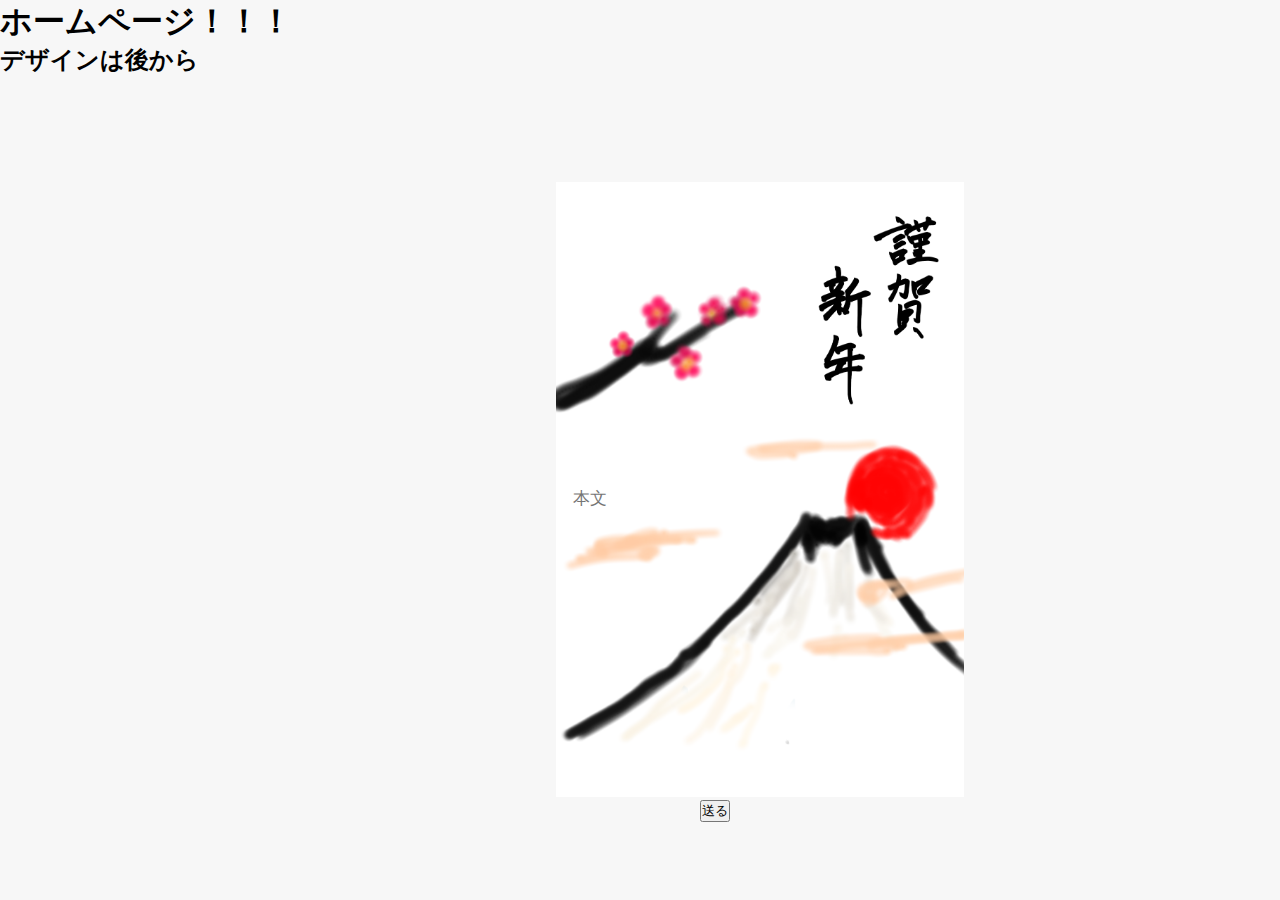
==== app/templates/home.html @ ef3edb73 "create send html" ====
<!DOCTYPE html>
<html>

<head>
    <link href="../static/css/main.css" rel="stylesheet" />
    <title>Document</title>
</head>

<body>
    <h1>ホームページ！！！</h1>
    <h2>デザインは後から</h2>
    <form action="/send" method="POST">
        <div class="nengajo1">
            <textarea style="background-color: transparent;" type="text" name="message" class="text" placeholder="本文"　maxlength="116"></textarea>
        </div>
        <input class="submit" type="submit" value="送る">
    </form>
</body>

</html>
---- app/static/css/main.css ----
* {
  overflow: scroll;
  padding: 0px !important;
  margin: 0px !important;
}
body{
    background: rgba(247,247,247,1);
}

.nengajo1 {
  width: 408px;
  height: 615px;
  background: url("../images/nengajo1.png");
  background-repeat: no-repeat;
  background-position: center center;
  background-size: cover;
  opacity: 1;
  position: absolute;
  top: 182px;
  left: 556px;
  overflow: hidden;
}

.text{
    width: 200px;
    height: 300px;
    resize: none;
    position: relative; top: 300px;
    overflow: hidden;
    font-size: 17px;
    font-family: "Noto Serif JP", serif;
    font-feature-settings: "palt";
    color: #2c3e50;
    line-height: 2em;
    text-indent: 1em;
    border: none;
    outline: none;
}

.submit{
    position: absolute; top: 800px;
    position: absolute; left: 700px;
}

/* .send_text{
  width: 200px;
  height: 300px;
  resize: none;
  position: relative; top: 300px;
  overflow: hidden;
  font-size: 17px;
  font-family: "Noto Serif JP", serif;
  font-feature-settings: "palt";
  color: #2c3e50;
  line-height: 2em;
  text-indent: 1em;
  /* border: none;
  outline: none; */ */
}
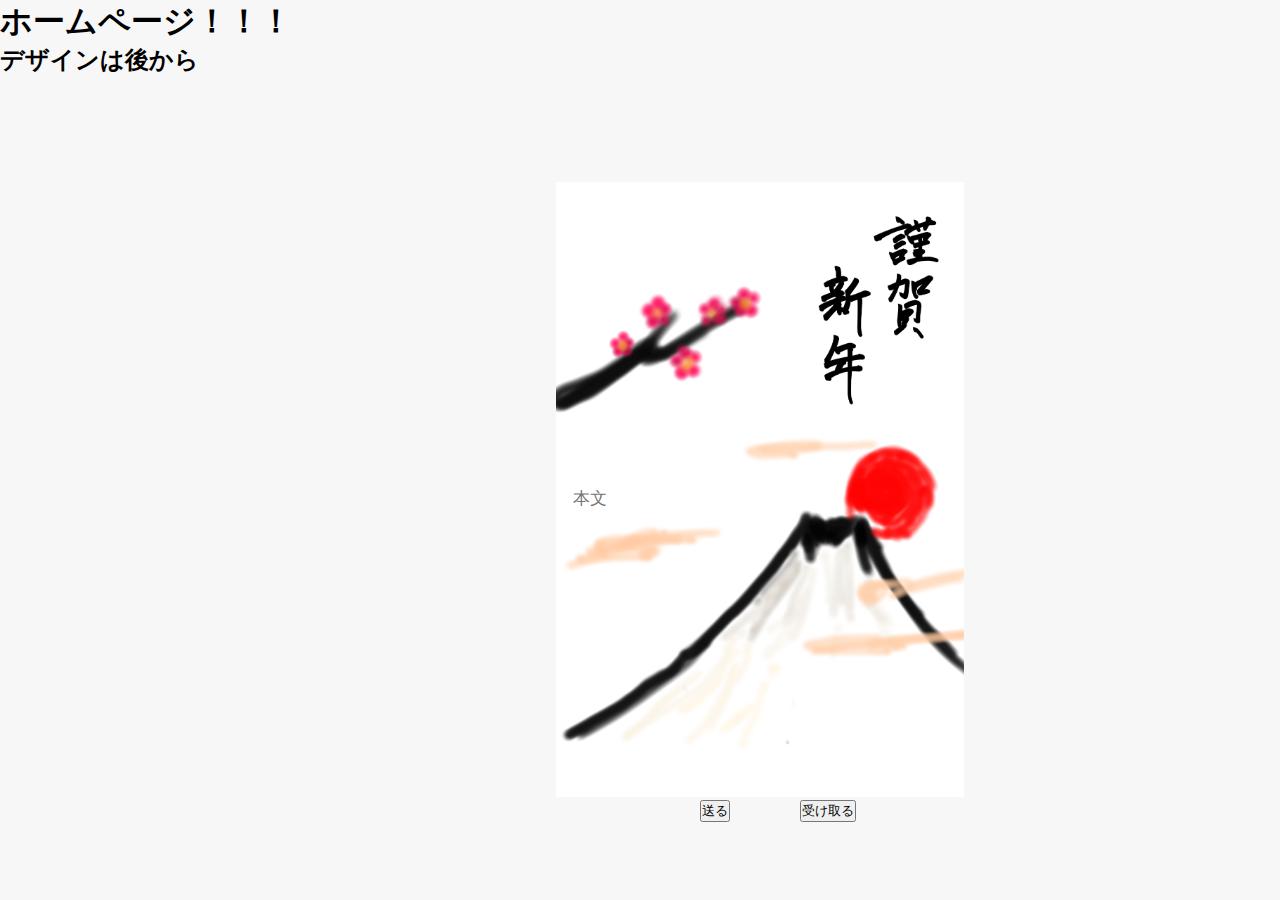
==== commit eca80a10: "receive message function" ====
--- a/app/templates/home.html
+++ b/app/templates/home.html
@@ -15,6 +15,9 @@
         </div>
         <input class="submit" type="submit" value="送る">
     </form>
+    <form action="/send" method="GET">
+        <input class="receive" type="submit" value="受け取る">
+    </form>
 </body>
 
 </html>--- a/app/static/css/main.css
+++ b/app/static/css/main.css
@@ -6,7 +6,6 @@
 body{
     background: rgba(247,247,247,1);
 }
-
 .nengajo1 {
   width: 408px;
   height: 615px;
@@ -20,7 +19,6 @@
   left: 556px;
   overflow: hidden;
 }
-
 .text{
     width: 200px;
     height: 300px;
@@ -36,10 +34,13 @@
     border: none;
     outline: none;
 }
-
 .submit{
     position: absolute; top: 800px;
     position: absolute; left: 700px;
+}
+.receive{
+  position: absolute; top: 800px;
+  position: absolute; left: 800px;
 }
 
 /* .send_text{
@@ -55,5 +56,4 @@
   line-height: 2em;
   text-indent: 1em;
   /* border: none;
-  outline: none; */ */
-}+  outline: none; */ 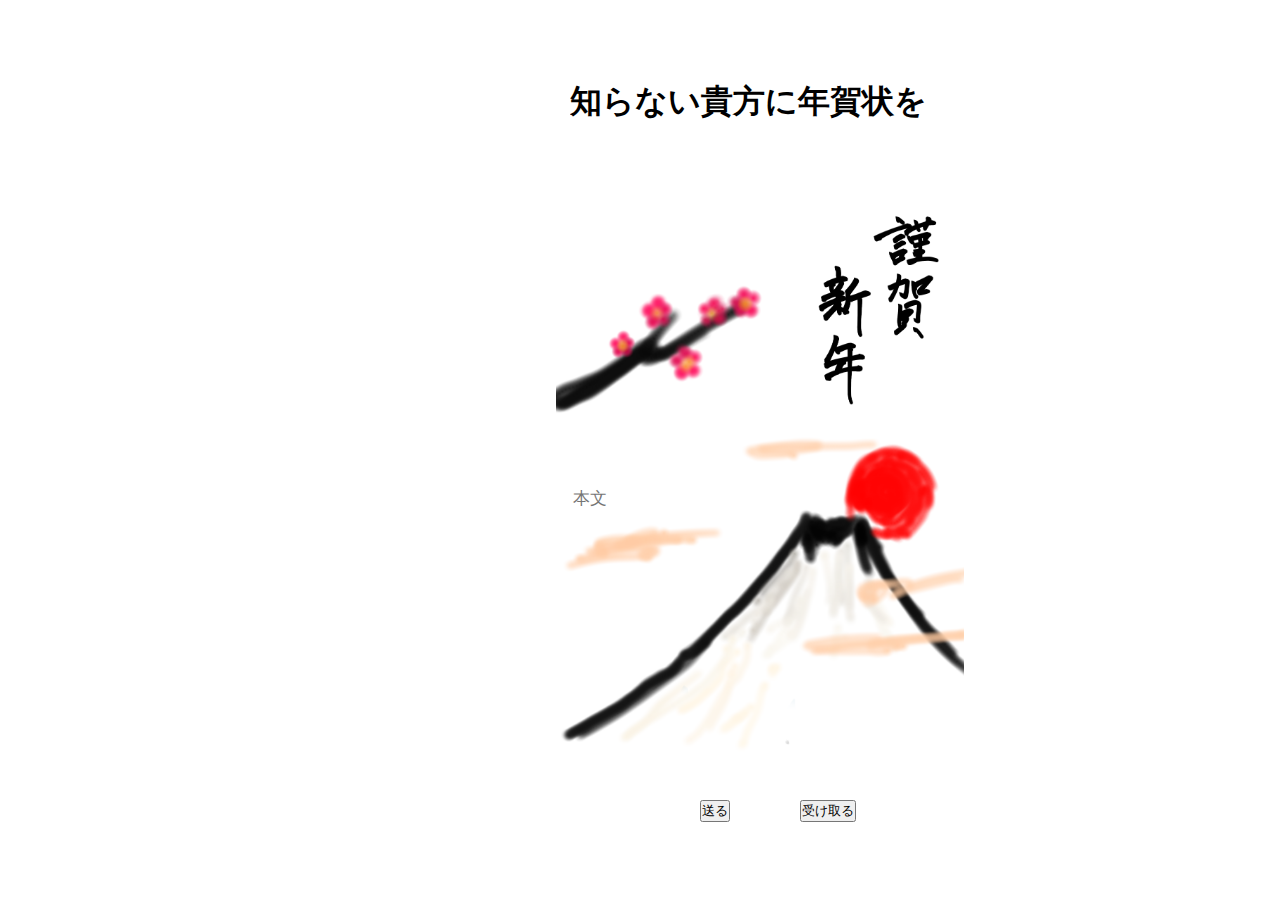
==== commit 29512f5a: "fix layout" ====
--- a/app/templates/home.html
+++ b/app/templates/home.html
@@ -7,8 +7,7 @@
 </head>
 
 <body>
-    <h1>ホームページ！！！</h1>
-    <h2>デザインは後から</h2>
+    <h1 class="title">知らない貴方に年賀状を</h1>
     <form action="/send" method="POST">
         <div class="nengajo1">
             <textarea style="background-color: transparent;" type="text" name="message" class="text" placeholder="本文"　maxlength="116"></textarea>
--- a/app/static/css/main.css
+++ b/app/static/css/main.css
@@ -4,7 +4,8 @@
   margin: 0px !important;
 }
 body{
-    background: rgba(247,247,247,1);
+  background-image: url("../images/back1.jpg");
+  background-size: cover;
 }
 .nengajo1 {
   width: 408px;
@@ -42,18 +43,7 @@
   position: absolute; top: 800px;
   position: absolute; left: 800px;
 }
-
-/* .send_text{
-  width: 200px;
-  height: 300px;
-  resize: none;
-  position: relative; top: 300px;
-  overflow: hidden;
-  font-size: 17px;
-  font-family: "Noto Serif JP", serif;
-  font-feature-settings: "palt";
-  color: #2c3e50;
-  line-height: 2em;
-  text-indent: 1em;
-  /* border: none;
-  outline: none; */ +.title{
+  position: absolute; top: 80px;
+  position: absolute; left: 570px;
+}